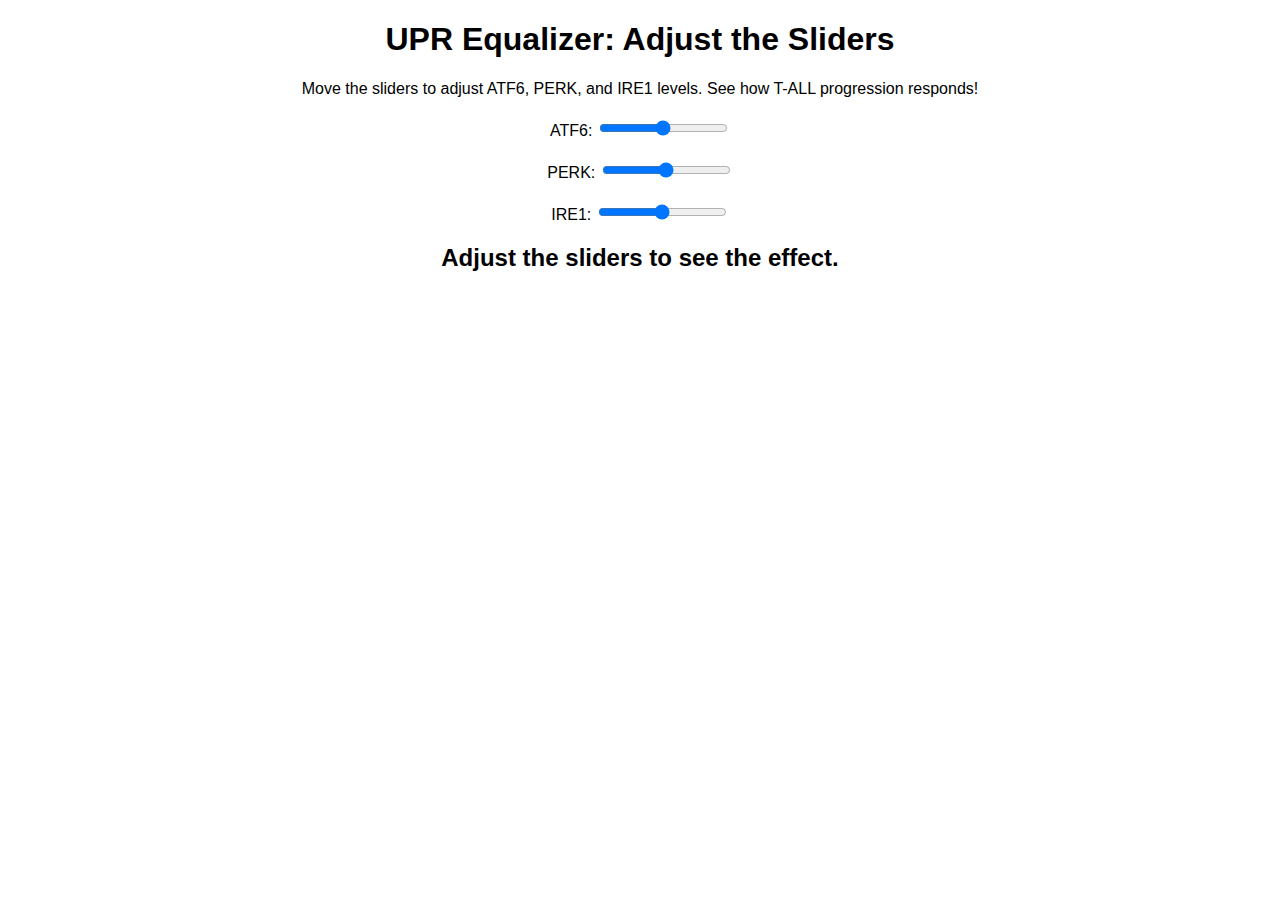
==== equalizer.html @ 8ce8d589 "Create equalizer.html" ====
<!DOCTYPE html>
<html lang="en">
<head>
    <meta charset="UTF-8">
    <meta name="viewport" content="width=device-width, initial-scale=1.0">
    <title>UPR Equalizer Game</title>
    <style>
        body {
            font-family: Arial, sans-serif;
            text-align: center;
        }
        .slider-container {
            margin: 20px;
        }
        .result {
            margin-top: 20px;
            font-size: 1.5em;
            font-weight: bold;
        }
    </style>
</head>
<body>
    <h1>UPR Equalizer: Adjust the Sliders</h1>
    <p>Move the sliders to adjust ATF6, PERK, and IRE1 levels. See how T-ALL progression responds!</p>

    <div class="slider-container">
        <label for="atf6">ATF6:</label>
        <input type="range" id="atf6" min="0" max="100" value="50" oninput="updateResult()">
    </div>
    
    <div class="slider-container">
        <label for="perk">PERK:</label>
        <input type="range" id="perk" min="0" max="100" value="50" oninput="updateResult()">
    </div>
    
    <div class="slider-container">
        <label for="ire1">IRE1:</label>
        <input type="range" id="ire1" min="0" max="100" value="50" oninput="updateResult()">
    </div>

    <div class="result" id="result">Adjust the sliders to see the effect.</div>

    <script>
        function updateResult() {
            let atf6 = document.getElementById("atf6").value;
            let perk = document.getElementById("perk").value;
            let ire1 = document.getElementById("ire1").value;
            let resultText = "";
            
            if (atf6 < 30 && perk > 70 && ire1 > 70) {
                resultText = "📈 T-ALL progression increases!";
            } else if (atf6 > 70 && perk < 30 && ire1 < 30) {
                resultText = "📉 T-ALL progression decreases!";
            } else {
                resultText = "➡️ No significant change in T-ALL progression.";
            }
            
            document.getElementById("result").innerText = resultText;
        }
    </script>
</body>
</html>
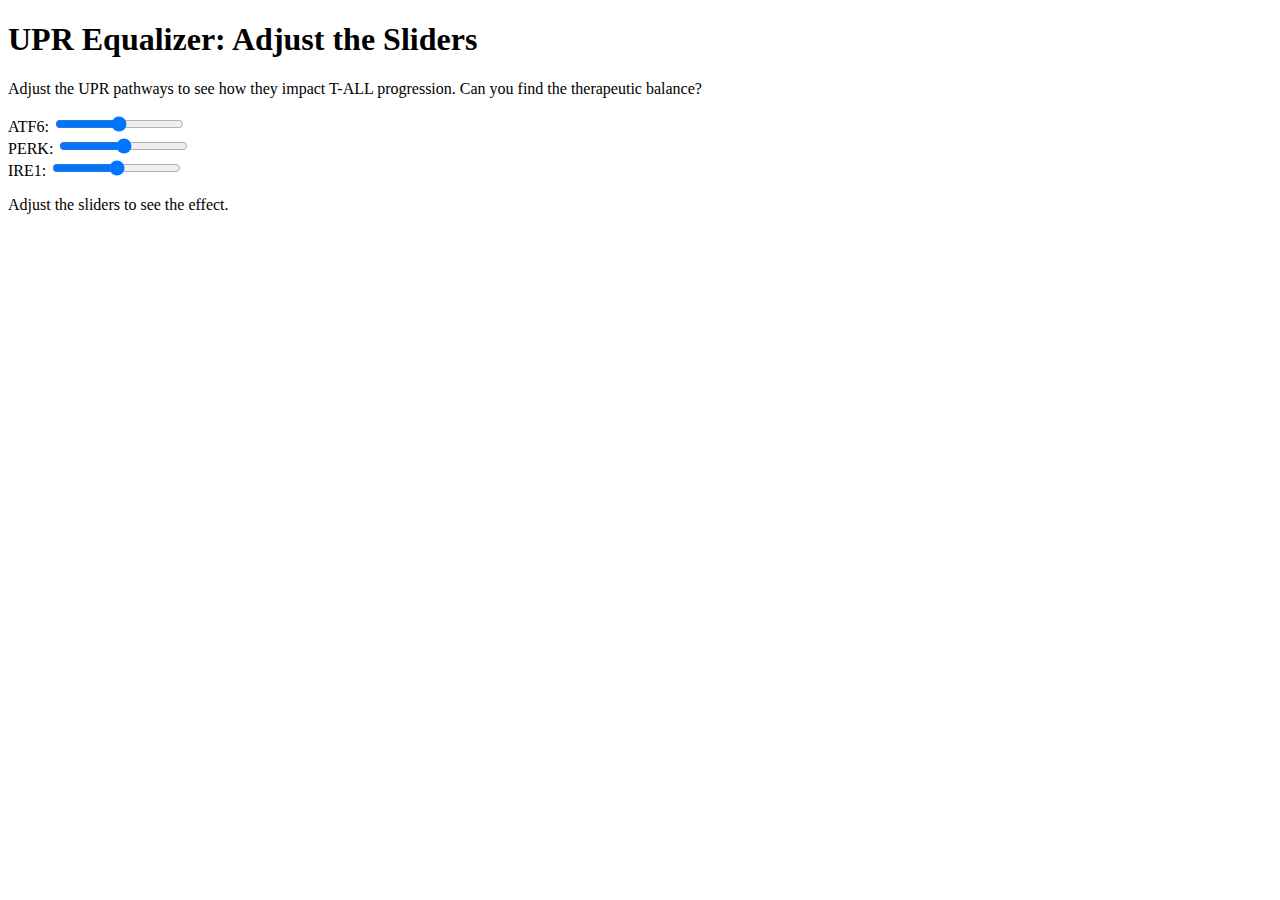
==== commit 089459ae: "Update equalizer.html" ====
--- a/equalizer.html
+++ b/equalizer.html
@@ -4,59 +4,32 @@
     <meta charset="UTF-8">
     <meta name="viewport" content="width=device-width, initial-scale=1.0">
     <title>UPR Equalizer Game</title>
-    <style>
-        body {
-            font-family: Arial, sans-serif;
-            text-align: center;
-        }
-        .slider-container {
-            margin: 20px;
-        }
-        .result {
-            margin-top: 20px;
-            font-size: 1.5em;
-            font-weight: bold;
-        }
-    </style>
+    <link rel="stylesheet" href="style.css">
+    <link href="https://fonts.googleapis.com/css2?family=Inter:wght@300;400;700&family=Montserrat+Alternates:wght@700&display=swap" rel="stylesheet">
 </head>
 <body>
-    <h1>UPR Equalizer: Adjust the Sliders</h1>
-    <p>Move the sliders to adjust ATF6, PERK, and IRE1 levels. See how T-ALL progression responds!</p>
+    <div class="container">
+        <h1>UPR Equalizer: Adjust the Sliders</h1>
+        <p class="description">Adjust the UPR pathways to see how they impact T-ALL progression. Can you find the therapeutic balance?</p>
+        
+        <div class="equalizer">
+            <div class="slider-container">
+                <label for="atf6">ATF6:</label>
+                <input type="range" id="atf6" min="0" max="100" value="50" class="slider">
+            </div>
+            <div class="slider-container">
+                <label for="perk">PERK:</label>
+                <input type="range" id="perk" min="0" max="100" value="50" class="slider">
+            </div>
+            <div class="slider-container">
+                <label for="ire1">IRE1:</label>
+                <input type="range" id="ire1" min="0" max="100" value="50" class="slider">
+            </div>
+        </div>
 
-    <div class="slider-container">
-        <label for="atf6">ATF6:</label>
-        <input type="range" id="atf6" min="0" max="100" value="50" oninput="updateResult()">
+        <p id="result" class="result">Adjust the sliders to see the effect.</p>
     </div>
     
-    <div class="slider-container">
-        <label for="perk">PERK:</label>
-        <input type="range" id="perk" min="0" max="100" value="50" oninput="updateResult()">
-    </div>
-    
-    <div class="slider-container">
-        <label for="ire1">IRE1:</label>
-        <input type="range" id="ire1" min="0" max="100" value="50" oninput="updateResult()">
-    </div>
-
-    <div class="result" id="result">Adjust the sliders to see the effect.</div>
-
-    <script>
-        function updateResult() {
-            let atf6 = document.getElementById("atf6").value;
-            let perk = document.getElementById("perk").value;
-            let ire1 = document.getElementById("ire1").value;
-            let resultText = "";
-            
-            if (atf6 < 30 && perk > 70 && ire1 > 70) {
-                resultText = "📈 T-ALL progression increases!";
-            } else if (atf6 > 70 && perk < 30 && ire1 < 30) {
-                resultText = "📉 T-ALL progression decreases!";
-            } else {
-                resultText = "➡️ No significant change in T-ALL progression.";
-            }
-            
-            document.getElementById("result").innerText = resultText;
-        }
-    </script>
+    <script src="script.js"></script>
 </body>
 </html>
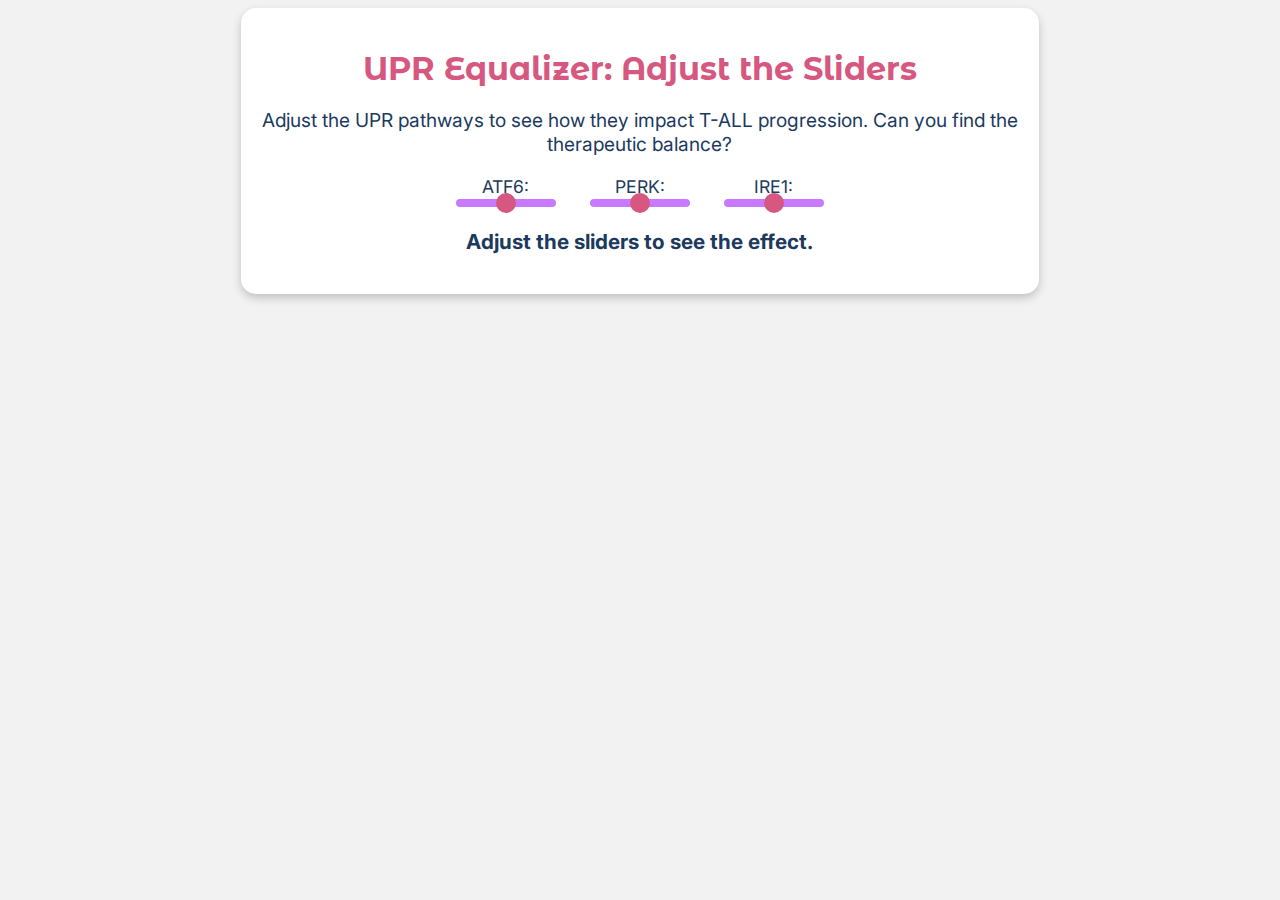
==== commit a8974f9f: "Update equalizer.html" ====
--- a/equalizer.html
+++ b/equalizer.html
@@ -13,17 +13,17 @@
         <p class="description">Adjust the UPR pathways to see how they impact T-ALL progression. Can you find the therapeutic balance?</p>
         
         <div class="equalizer">
-            <div class="slider-container">
+            <div class="slider-container vertical">
                 <label for="atf6">ATF6:</label>
-                <input type="range" id="atf6" min="0" max="100" value="50" class="slider">
+                <input type="range" id="atf6" min="0" max="100" value="50" class="slider vertical-slider">
             </div>
-            <div class="slider-container">
+            <div class="slider-container vertical">
                 <label for="perk">PERK:</label>
-                <input type="range" id="perk" min="0" max="100" value="50" class="slider">
+                <input type="range" id="perk" min="0" max="100" value="50" class="slider vertical-slider">
             </div>
-            <div class="slider-container">
+            <div class="slider-container vertical">
                 <label for="ire1">IRE1:</label>
-                <input type="range" id="ire1" min="0" max="100" value="50" class="slider">
+                <input type="range" id="ire1" min="0" max="100" value="50" class="slider vertical-slider">
             </div>
         </div>
 
--- a/style.css
+++ b/style.css
@@ -0,0 +1,70 @@
+body {
+    font-family: 'Inter', sans-serif;
+    background-color: #F2F2F2;
+    text-align: center;
+    color: #1B3A5E;
+}
+
+h1 {
+    font-family: 'Montserrat Alternates', sans-serif;
+    font-size: 2em;
+    font-weight: 700;
+    color: #D65780;
+    margin-bottom: 10px;
+}
+
+.description {
+    font-size: 1.2em;
+    color: #1B3A5E;
+    margin-bottom: 20px;
+}
+
+.container {
+    width: 60%;
+    margin: auto;
+    padding: 20px;
+    background: white;
+    border-radius: 15px;
+    box-shadow: 0px 4px 10px rgba(0, 0, 0, 0.2);
+}
+
+.equalizer {
+    display: flex;
+    justify-content: center;
+    gap: 30px;
+    margin: 20px 0;
+}
+
+.slider-container {
+    display: flex;
+    flex-direction: column;
+    align-items: center;
+    font-size: 1.1em;
+    color: #1B3A5E;
+}
+
+.slider {
+    -webkit-appearance: none;
+    width: 100px;
+    height: 8px;
+    background: #C879FF;
+    border-radius: 4px;
+    outline: none;
+    transition: 0.3s;
+}
+
+.slider::-webkit-slider-thumb {
+    -webkit-appearance: none;
+    width: 20px;
+    height: 20px;
+    background: #D65780;
+    border-radius: 50%;
+    cursor: pointer;
+}
+
+.result {
+    font-size: 1.3em;
+    font-weight: bold;
+    color: #1B3A5E;
+    margin-top: 20px;
+}
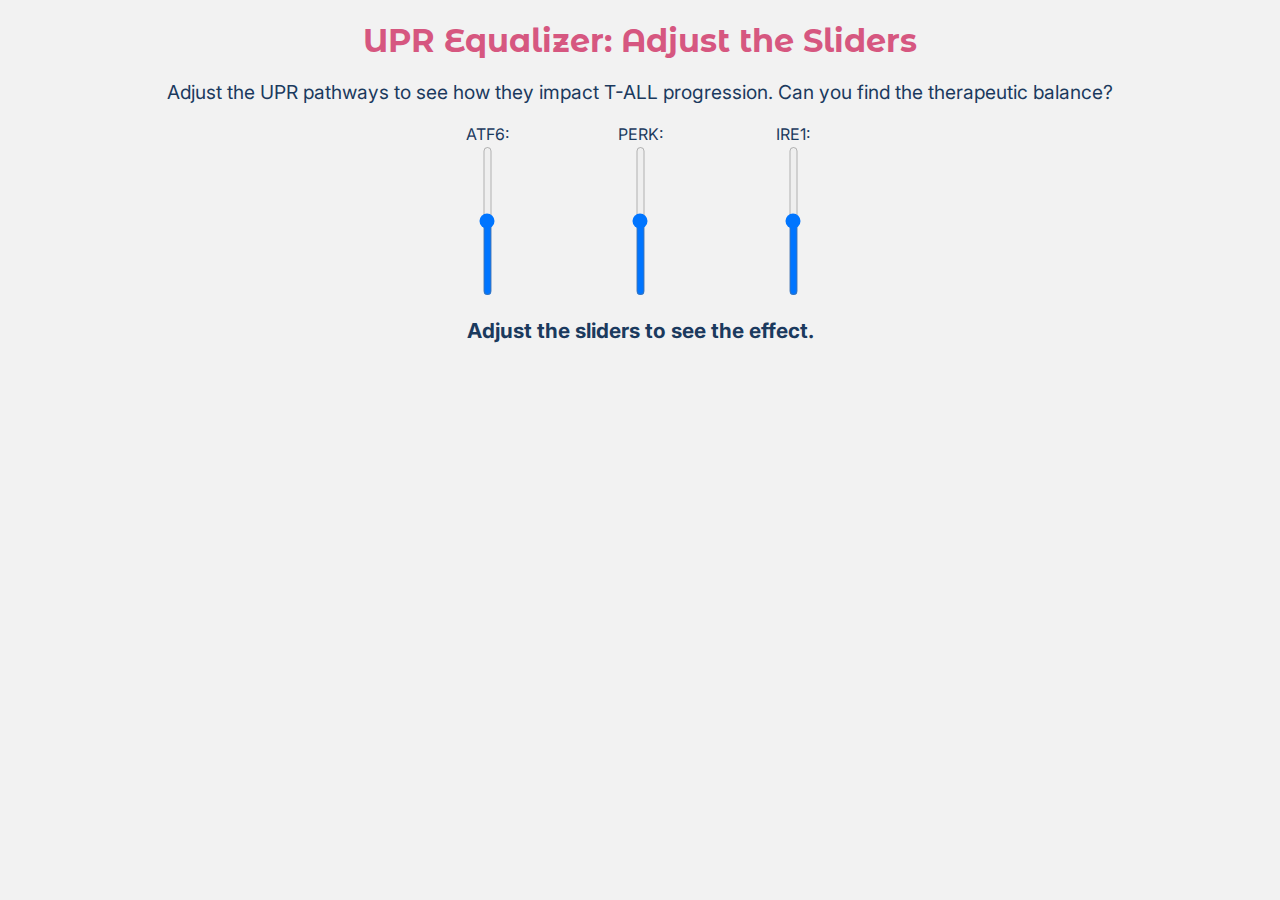
==== commit 9765e15e: "Update equalizer.html" ====
--- a/equalizer.html
+++ b/equalizer.html
@@ -15,15 +15,15 @@
         <div class="equalizer">
             <div class="slider-container vertical">
                 <label for="atf6">ATF6:</label>
-                <input type="range" id="atf6" min="0" max="100" value="50" class="slider vertical-slider">
+                <input type="range" id="atf6" min="0" max="100" value="50" class="vertical-slider">
             </div>
             <div class="slider-container vertical">
                 <label for="perk">PERK:</label>
-                <input type="range" id="perk" min="0" max="100" value="50" class="slider vertical-slider">
+                <input type="range" id="perk" min="0" max="100" value="50" class="vertical-slider">
             </div>
             <div class="slider-container vertical">
                 <label for="ire1">IRE1:</label>
-                <input type="range" id="ire1" min="0" max="100" value="50" class="slider vertical-slider">
+                <input type="range" id="ire1" min="0" max="100" value="50" class="vertical-slider">
             </div>
         </div>
 
--- a/style.css
+++ b/style.css
@@ -19,48 +19,26 @@
     margin-bottom: 20px;
 }
 
-.container {
-    width: 60%;
-    margin: auto;
-    padding: 20px;
-    background: white;
-    border-radius: 15px;
-    box-shadow: 0px 4px 10px rgba(0, 0, 0, 0.2);
-}
 
 .equalizer {
     display: flex;
     justify-content: center;
-    gap: 30px;
-    margin: 20px 0;
+    gap: 20px;
 }
 
-.slider-container {
+.slider-container.vertical {
     display: flex;
     flex-direction: column;
     align-items: center;
-    font-size: 1.1em;
-    color: #1B3A5E;
 }
 
-.slider {
-    -webkit-appearance: none;
-    width: 100px;
-    height: 8px;
-    background: #C879FF;
-    border-radius: 4px;
-    outline: none;
-    transition: 0.3s;
+.vertical-slider {
+    writing-mode: bt-lr; /* Vertical orientation */
+    -webkit-appearance: slider-vertical;
+    appearance: slider-vertical;
+    height: 150px;
 }
 
-.slider::-webkit-slider-thumb {
-    -webkit-appearance: none;
-    width: 20px;
-    height: 20px;
-    background: #D65780;
-    border-radius: 50%;
-    cursor: pointer;
-}
 
 .result {
     font-size: 1.3em;
@@ -68,3 +46,4 @@
     color: #1B3A5E;
     margin-top: 20px;
 }
+
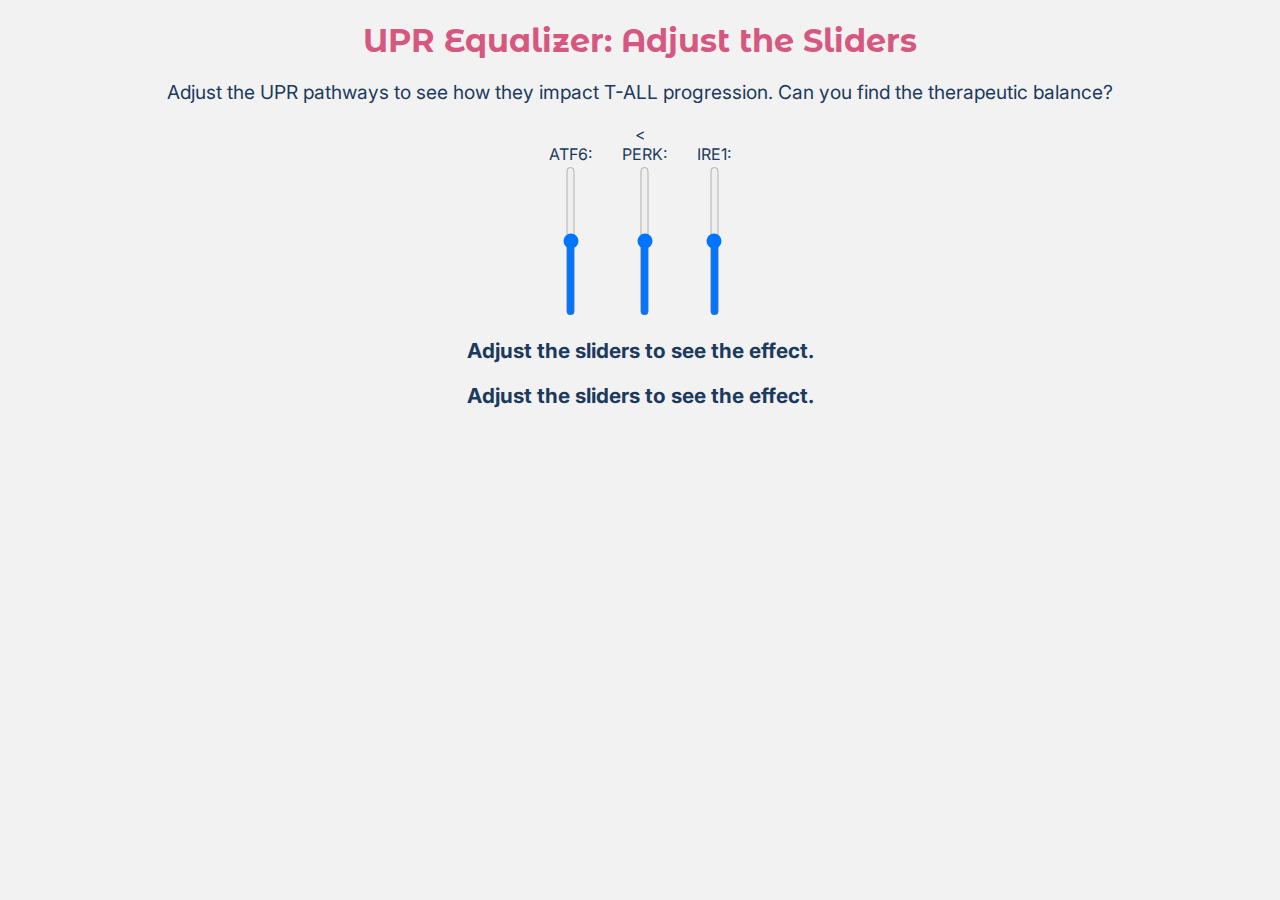
==== commit bb16639c: "Update equalizer.html" ====
--- a/equalizer.html
+++ b/equalizer.html
@@ -12,20 +12,22 @@
         <h1>UPR Equalizer: Adjust the Sliders</h1>
         <p class="description">Adjust the UPR pathways to see how they impact T-ALL progression. Can you find the therapeutic balance?</p>
         
-        <div class="equalizer">
-            <div class="slider-container vertical">
-                <label for="atf6">ATF6:</label>
-                <input type="range" id="atf6" min="0" max="100" value="50" class="vertical-slider">
-            </div>
-            <div class="slider-container vertical">
-                <label for="perk">PERK:</label>
-                <input type="range" id="perk" min="0" max="100" value="50" class="vertical-slider">
-            </div>
-            <div class="slider-container vertical">
-                <label for="ire1">IRE1:</label>
-                <input type="range" id="ire1" min="0" max="100" value="50" class="vertical-slider">
-            </div>
-        </div>
+            <<div class="equalizer">
+    <div class="slider-container vertical">
+        <label for="atf6">ATF6:</label>
+        <input type="range" id="atf6" min="0" max="100" value="50" class="vertical-slider">
+    </div>
+    <div class="slider-container vertical">
+        <label for="perk">PERK:</label>
+        <input type="range" id="perk" min="0" max="100" value="50" class="vertical-slider">
+    </div>
+    <div class="slider-container vertical">
+        <label for="ire1">IRE1:</label>
+        <input type="range" id="ire1" min="0" max="100" value="50" class="vertical-slider">
+    </div>
+</div> <!-- PROPERLY CLOSED -->
+
+<p id="result" class="result">Adjust the sliders to see the effect.</p>
 
         <p id="result" class="result">Adjust the sliders to see the effect.</p>
     </div>
--- a/style.css
+++ b/style.css
@@ -23,7 +23,8 @@
 .equalizer {
     display: flex;
     justify-content: center;
-    gap: 20px;
+    align-items: flex-end;
+    gap: 30px;
 }
 
 .slider-container.vertical {
@@ -33,10 +34,30 @@
 }
 
 .vertical-slider {
-    writing-mode: bt-lr; /* Vertical orientation */
     -webkit-appearance: slider-vertical;
     appearance: slider-vertical;
     height: 150px;
+    width: 15px;
+    background: linear-gradient(to bottom, #ff79c6, #bd93f9);
+    border-radius: 8px;
+}
+
+.vertical-slider::-webkit-slider-thumb {
+    -webkit-appearance: none;
+    appearance: none;
+    width: 25px;
+    height: 25px;
+    background: #ff79c6;
+    border-radius: 50%;
+    cursor: pointer;
+}
+
+.vertical-slider::-moz-range-thumb {
+    width: 25px;
+    height: 25px;
+    background: #ff79c6;
+    border-radius: 50%;
+    cursor: pointer;
 }
 
 
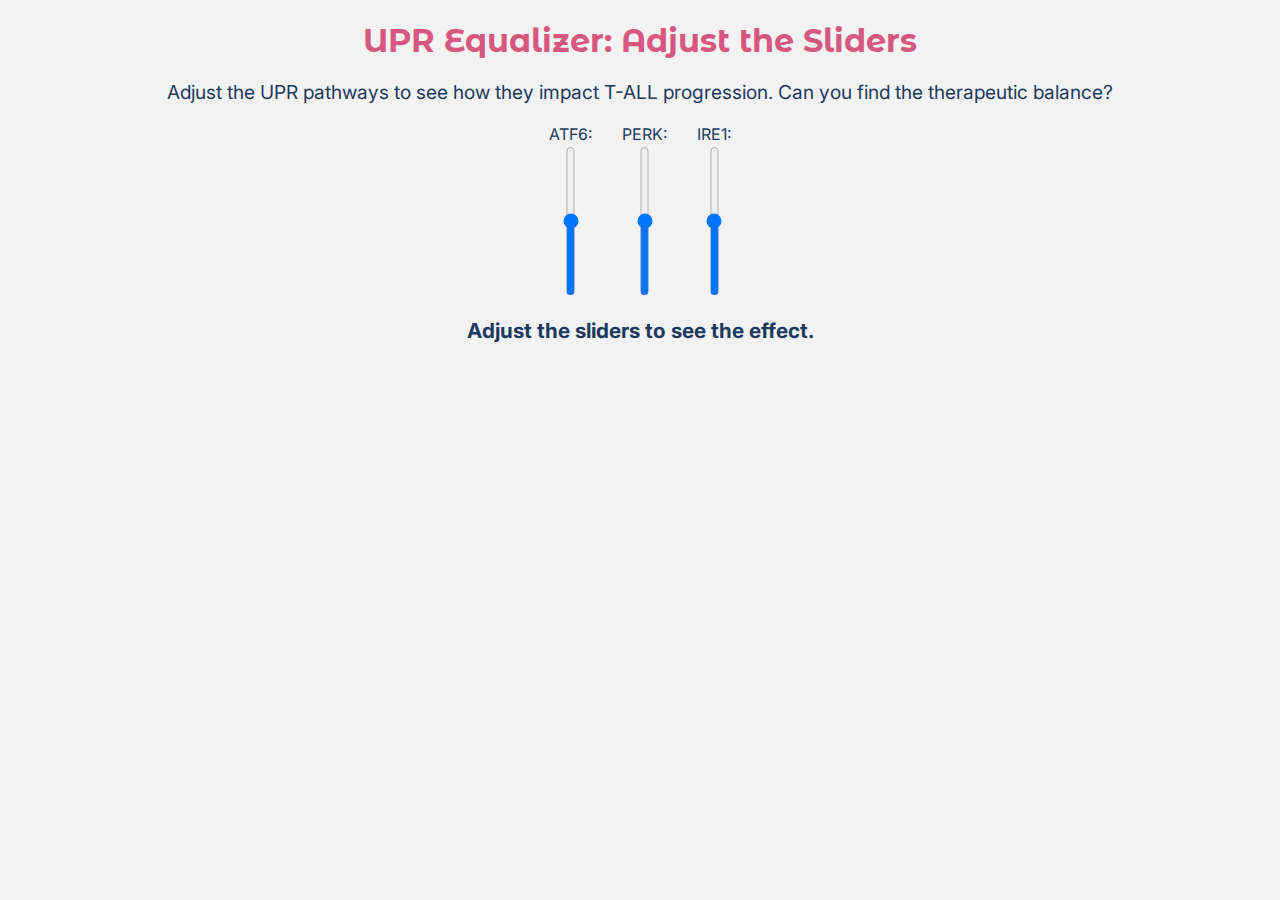
==== commit 3d80cd7f: "Update equalizer.html" ====
--- a/equalizer.html
+++ b/equalizer.html
@@ -12,7 +12,7 @@
         <h1>UPR Equalizer: Adjust the Sliders</h1>
         <p class="description">Adjust the UPR pathways to see how they impact T-ALL progression. Can you find the therapeutic balance?</p>
         
-            <<div class="equalizer">
+            <div class="equalizer">
     <div class="slider-container vertical">
         <label for="atf6">ATF6:</label>
         <input type="range" id="atf6" min="0" max="100" value="50" class="vertical-slider">
@@ -27,8 +27,6 @@
     </div>
 </div> <!-- PROPERLY CLOSED -->
 
-<p id="result" class="result">Adjust the sliders to see the effect.</p>
-
         <p id="result" class="result">Adjust the sliders to see the effect.</p>
     </div>
     
